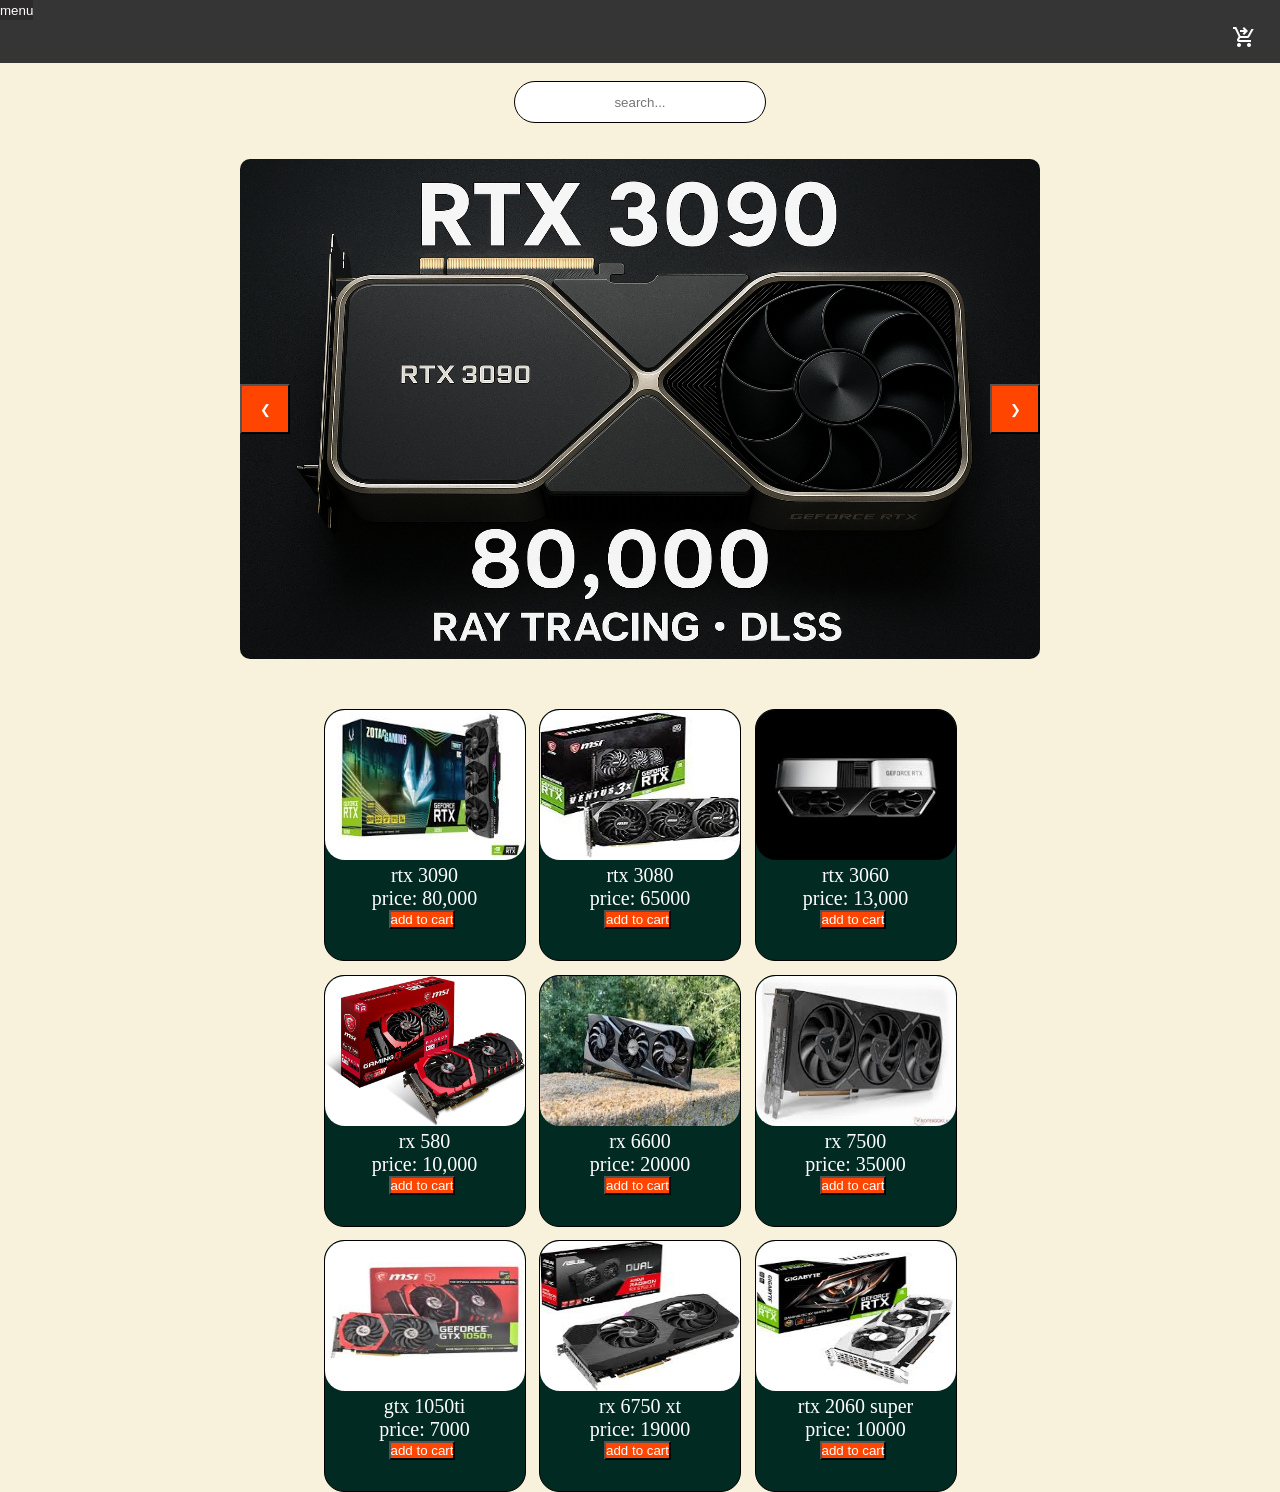
==== index.html @ c7ff9732 "Add files via upload" ====
<!DOCTYPE html>
<html lang="en">
<head>
    <meta charset="UTF-8">
    <meta http-equiv="X-UA-Compatible" content="IE=edge">
    <meta name="viewport" content="width=device-width, initial-scale=1.0">
    <title>Document</title>
    <link rel="stylesheet" href="https://fonts.googleapis.com/css2?family=Material+Symbols+Outlined:opsz,wght,FILL,GRAD@24,400,0,0&icon_names=shopping_cart_checkout" />
    <link rel="stylesheet" href="https://fonts.googleapis.com/css2?family=Material+Symbols+Outlined:opsz,wght,FILL,GRAD@20..48,100..700,0..1,-50..200&icon_names=menu" />
    <link rel="stylesheet" href="style.css">
</head>
<body>
    <!--hamburger menu-->
   <header class="header">
    <nav class="nav-container">
    <ul class="nav-list-main">
 <li class="nav-list"> <a href="#" class="nav-anchor"> quantum</a> </li>
 <li class="nav-list"> <a href="#" class="nav-anchor"> Home</a> </li>
 <li class="nav-list"> <a href="contact.html" class="nav-anchor"> About</a> </li>
 <li class="nav-list"> <a href="contact.html" class="nav-anchor"> Contact</a> </li>
 
    </ul>
    <button onclick="ham()" class="hamburger"> 
        
            menu
            
     </button>
</nav>
<div class="block">
<div class="ham-click"> <a href="#" class="ham-text"> Home</a></div>
<div class="ham-click"> <a href="contact.html" class="ham-text"> about</a></div>
<div class="ham-click"> <a href="contact.html" class="ham-text"> Contact</a></div>
</div>
   </header>    
   <div class="cart-container">
    <button class="cart" onclick="trolley()"> 
        <span class="material-symbols-outlined">
            shopping_cart_checkout
            </span>
    </button>
    
   </div>
   <div class="basket-container">
    <div class="basket">
        <div class="totalcontainer">
       <h1 class="total"> </h1>
       </div>
       
    </div>
    
   </div>
   
   <br>
   <!--hambergur menu end-->

<!--search bar-->
<div class="search-div">
<input id="search" type="text" placeholder="search...">
</div>


<!--slider-->
<br>
<br>
<div class="adjuster">
<div class="slider">
    <div class="slides">
        <img class="slide" src="rtx 3090.png">
        <img class="slide" src="rtx 3060.jpg">
        <img class="slide" src="rx 7500.jpg">
        <img class="slide" src="rx 6600.jpg">
    </div>
    <div class="controls">
        <button id="prev"> &#10094;</button>
        <button id="next"> &#10095;</button>
    </div>
</div>
</div>
<br>
<!--slider end-->
   
<div class="item-container">
    <div class="container">
    <div class="item" item-name="rtx 3090">
        <img src="rtx 3090.jpg" class="item-images">
        <p class="item-text"> rtx 3090</p>
        <p class="item-text"> price: 80,000</p>
        <button class="add-to-cart" price="80000" value="rtx 3090"> add to cart</button>
    </div>
    <div class="item" item-name="rtx 3080">
        <img src="rtx 3080.jpg" class="item-images">
        <p class="item-text"> rtx 3080</p>
        <p class="item-text"> price: 65000</p>
        <button class="add-to-cart" price="65000" value="rtx 3080"> add to cart</button>
    </div>
    <div class="item" item-name="rtx 3060"> 
        <img src="rtx 3060.jpg" class="item-images">
        <p class="item-text"> rtx 3060</p>
        <p class="item-text"> price: 13,000</p>
        <button class="add-to-cart" price="13000" value="rtx 3060"> add to cart</button>
    </div>
    <div class="item" item-name="rx 580">
        <img src="rx 580.jpg" class="item-images">
        <p class="item-text"> rx 580</p>
        <p class="item-text"> price: 10,000</p>
        <button class="add-to-cart" price="10000" value="rx 580"> add to cart</button>
    </div>
    <div class="item" item-name="rx 6600">
        <img src="rx 6600.jpg" class="item-images">
        <p class="item-text"> rx 6600</p>
        <p class="item-text"> price: 20000</p>
        <button class="add-to-cart" price="20000" value="rx 6600"> add to cart</button>
    </div>
    <div class="item" item-name="rx 7500">
        <img src="rx 7500.jpg" class="item-images">
        <p class="item-text"> rx 7500</p>
        <p class="item-text"> price: 35000</p>
        <button class="add-to-cart" price="35000" value="rx 7500"> add to cart</button>
    </div>
    <div class="item" item-name="gtx 1050ti">
        <img src="gtx 1050ti.jpg" class="item-images">
        <p class="item-text"> gtx 1050ti</p>
        <p class="item-text"> price: 7000</p>
        <button class="add-to-cart" price="7000" value="gtx 1050ti"> add to cart</button>
    </div>
    <div class="item" item-name="rx 6750 xt">
        <img src="rx 6750 xt.jpg" class="item-images">
        <p class="item-text"> rx 6750 xt</p>
        <p class="item-text"> price: 19000</p>
        <button class="add-to-cart" price="19000" value="rx 6750 xt"> add to cart</button>
    </div>
    <div class="item" item-name="rtx 2060 super">
        <img src="rtx 2060 super.jpg" class="item-images">
        <p class="item-text"> rtx 2060 super</p>
        <p class="item-text"> price: 10000</p>
        <button class="add-to-cart" price="10000" value="rtx 2060 super"> add to cart</button>
    </div>
    </div>
</div>
    <script src="app.js"> </script>
</body>
</html>
---- style.css ----
*{
    margin: 0;
    padding: 0;
}
body{
    overflow-x: hidden;
    background-color: #F8F2DC;
}
.header{
    width: 100vw;
}
.nav-container{
    width: 100%;
    height: 7vmin;
    background-color: rgb(53, 53, 53);
   
}
.nav-list-main{
    text-decoration: none;
    list-style-type: none;
    color: white;
   display: flex;
}
.nav-list{
    margin-right: 4rem;
}
.nav-anchor{
    color: white;
    text-decoration: none;
    font-size: 20px;
    transition-duration: 1s;
}
.nav-anchor:hover{
    color: orangered;
}
.nav-list:first-child{
   margin-right: auto;
   margin-left: 2rem;
}
.cart-container{
    width: 100vw;
    height: 0px;
    z-index: 1;
    display: flex;
    justify-content: flex-end;
}
.cart{
    width: 40px;
    height: 47px;
    z-index: 1;
    position: relative;
    bottom: 3rem;
    right: 1rem;
    border: none;
    background-color: rgb(53, 53, 53);
    color: white;
}
.basket-container{
    width: 100vw;
    height: 0;
    display: flex;
    justify-content: flex-end;
    display: none;
   
}
.basket-container.active1{
    display: flex;
}
.basket{
    width: 250px;
    height: 300px;
    background-color:  rgb(53, 53, 53);
    z-index: 1;
    margin: 0;
    padding: 0;
    overflow-y: auto;
    overflow-x: hidden;
    margin-right: 3rem;
}

.hamburger{
    display: none;
}
.ham-click{
    width: 100vw;
    background-color: black;
    height: 4vmin;
    text-align: center;
    transition-duration: 1s;

}
.ham-click:hover{
    background-color: orangered;
}
.block{
    width: 100vw;
    display: none;
}
.ham-text{
    color: white;
    text-decoration: none;
}

@media (max-aspect-ratio: 16/9){
    .hamburger{
        display: block;
        height: 20px;
        border: none;
        background-color: rgb(44, 42, 42);
        color: white;
    }
    .nav-list-main{
        display: none;
    }
    .block{
        display: none;
    }
    .block.active{
        display: block;
    }
}
.slides{
    display: flex;
    transition: transform 0.5s ease-in-out;
}
.slide{
    min-width: 100%;
    height: 500px;
}
.slider{
    position: relative;
    width: 800px;
    height: 500px;
    overflow: hidden;
    border-radius: 10px;

}
.controls{
    position: absolute;
    top: 50%;
    width: 100%;
    display: flex;
    justify-content: space-between;
    transform: translateY(-50%);
}
.adjuster{
    width: 100vw;
    display: flex;
    justify-content: center;
}
#search{
    width: 250px;
    height: 40px;
    border: 1px solid black;
    border-radius: 40px;
}
#search::placeholder{
    text-align: center;
}
.search-div{
    width: 100vw;
    display: flex;
    justify-content: center;
}
.item{
    width: 200px;
    height: 250px;
    border: 1px solid black;
    border-radius: 20px;
    background-color: #002A22;
}
.item-container{
    width: 100vw;
    display: flex;
    justify-content: center;
    
}
.container{
    width: 660px;
    display: flex;
    flex-wrap: wrap;
    justify-content: center;
    gap: 1.5vmin;
    margin-top: 2rem;

}
.item-images{
    width: 100%;
    height: 150px;
    border-radius: 20px;
}
.item-text{
    color: white;
    text-align: center;
    font-size: 20px;
    display: block;
    
}
.add-to-cart{
    margin-left: 4rem;
    background-color: orangered;
    color: white;

}
.save{
    width: 100%;
    height: 60px;
    background-color: antiquewhite;
    text-align: center;
    display: flex;
    justify-content: flex-start;
    justify-content: space-between;
    align-items: center;
    font-size: 20px;
    border: 1px dotted black;
    position: relative;
    
}
.cartimage{
    width: 100px;
    height: 60px;
   
}
.delete{
   width: 35px;
   height: 35px;
   border-radius: 50%;
}
.total{
    position: relative;
    top: 80%;
    color: white;
    font-size: 20px;
    z-index: 1;
}
.totalcontainer{
    display: block;
    text-align: center;
   
}
#prev{
    width: 50px;
    height: 50px;
    background-color: orangered;
    color: white;
}

#next{
    width: 50px;
    height: 50px;
    background-color: orangered;
    color: white;
}
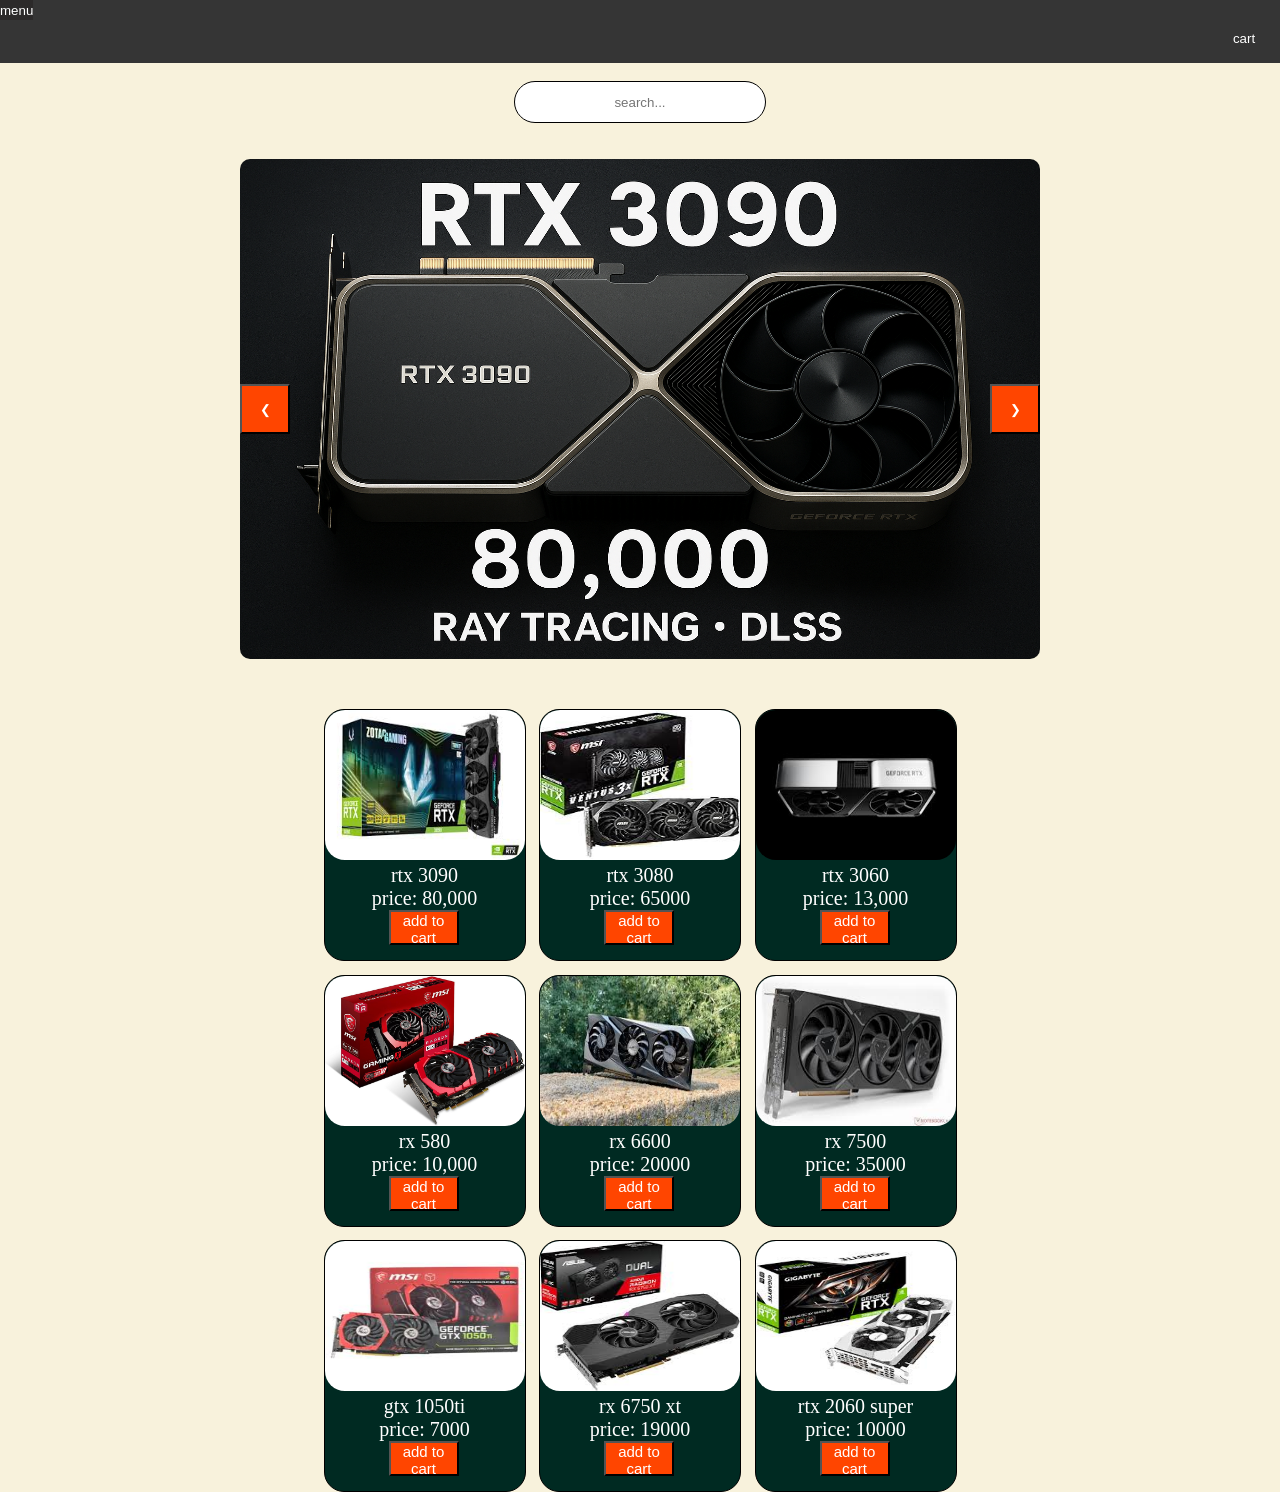
==== commit d5b97529: "Update index.html" ====
--- a/index.html
+++ b/index.html
@@ -34,9 +34,7 @@
    </header>    
    <div class="cart-container">
     <button class="cart" onclick="trolley()"> 
-        <span class="material-symbols-outlined">
-            shopping_cart_checkout
-            </span>
+       cart
     </button>
     
    </div>
@@ -139,4 +137,4 @@
 </div>
     <script src="app.js"> </script>
 </body>
-</html>+</html>
--- a/style.css
+++ b/style.css
@@ -118,6 +118,39 @@
     .block.active{
         display: block;
     }
+    .slider{
+        height: 300px;
+
+    }
+    .slide{
+        min-width: 90%;
+        height: 300px;
+    }
+    .item{
+        width: 100px;
+        height: 150px;
+    }
+    .item-images{
+        width: 100%;
+        height: 100px;
+        border-radius: 20px;
+    }
+    .item-text{
+        color: white;
+        text-align: center;
+        font-size: 15px;
+        display: block;
+        
+    }
+    .add-to-cart{
+        margin-left: 4rem;
+        background-color: orangered;
+        color: white;
+        width: 70px;
+        height: 35px;
+        font-size: 15px;
+    
+    }
 }
 .slides{
     display: flex;
